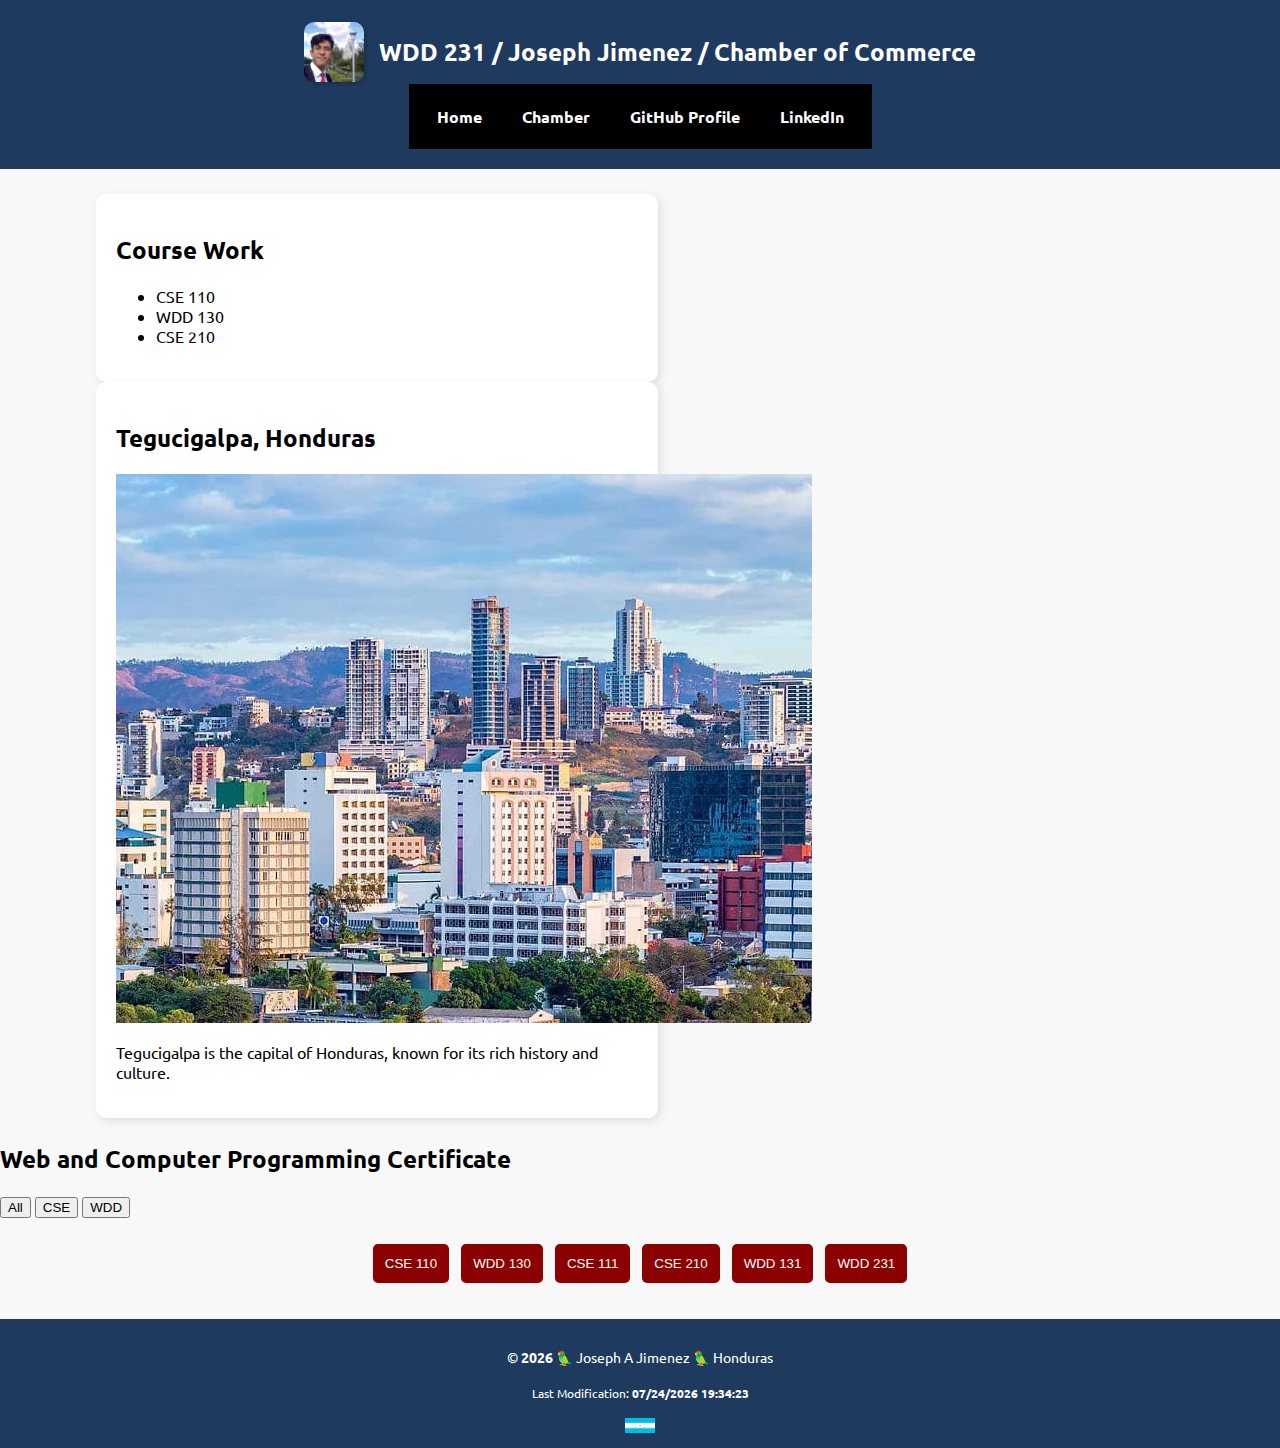
==== index.html @ 79fe442f "modified:   index.html" ====
<!DOCTYPE html>
<html lang="en">
<head>
    <meta charset="UTF-8">
    <meta name="author" content="Joseph Jimenez">
    <meta name="viewport" content="width=device-width, initial-scale=1.0">
    <meta name="description" content="Welcome to Joseph Jimenez WDD 231 course page. Explore my projects, assignments, and web developing journey as I learn and apply essential coding skills">
    <title>WDD 231 / Joseph Jimenez / Chamber of Commerce</title>

    <link rel="preconnect" href="https://fonts.googleapis.com">
    <link rel="preconnect" href="https://fonts.gstatic.com" crossorigin>
    
    <link href="https://fonts.googleapis.com/css2?family=Oswald:wght@200..700&family=Ubuntu:ital,wght@0,300;0,400;0,500;0,700;1,300;1,400;1,500;1,700&display=swap" rel="stylesheet">

    <link rel="stylesheet" href="style/base.css">

    <script src="scripts/getdates.js" defer></script>
</head>

<body>
    <header class="header">
        <div class="profile">
            <img src="images/josephjimenez.jpg" alt="Profile Picture">
            <h1>WDD 231 / Joseph Jimenez / Chamber of Commerce</h1>
        </div>
        <nav class="navbar">
            <a href="#" class="active">Home</a>
            <a href="#">Chamber</a>
            <a href="#">GitHub Profile</a>
            <a href="https://www.linkedin.com/in/joseph-abinad%C3%AD-jim%C3%A9nez-davis-5112a02a1/">LinkedIn</a>
        </nav>
    </header>
    
    <main class="container">
        <section class="box">
            <h2>Course Work</h2>
            <ul>
                <li>CSE 110</li>
                <li>WDD 130</li>
                <li>CSE 210</li>
            </ul>
        </section>
        <section class="box">
            <h2>Tegucigalpa, Honduras</h2>
            <img src="images/tegucigalpa.jpg" alt="Tegucigalpa City">
            <p>Tegucigalpa is the capital of Honduras, known for its rich history and culture.</p>
        </section>
    </main>
    
    <section class="large-box">
        <h2>Web and Computer Programming Certificate</h2>
        <div class="filter-buttons">
            <button>All</button>
            <button>CSE</button>
            <button>WDD</button>
        </div>
        <div class="course-list">
            <button class="button">CSE 110</button>
            <button class="button">WDD 130</button>
            <button class="button">CSE 111</button>
            <button class="button">CSE 210</button>
            <button class="button">WDD 131</button>
            <button class="button">WDD 231</button>
        </div>
    </section>
    
    <footer>
        <p>&copy; <span id="currentyear"></span> 🦜 Joseph A Jimenez 🦜 Honduras</p>
        <p class="last-modified">Last Modification: <span id="last-modified"></span></p>
        <img src="images/honduras.jpg" alt="Honduras Flag">
    </footer>
</body>
</html>
---- style/base.css ----
body {
    font-family: "Ubuntu", sans-serif;
    margin: 0;
    padding: 0;
    background-color: #f8f8f8;
}

.ubuntu-light {
    font-family: "Ubuntu", sans-serif;
    font-weight: 300;
    font-style: normal;
}

.ubuntu-regular {
    font-family: "Ubuntu", sans-serif;
    font-weight: 400;
    font-style: normal;
}

.ubuntu-medium {
    font-family: "Ubuntu", sans-serif;
    font-weight: 500;
    font-style: normal;
}

.ubuntu-bold {
    font-family: "Ubuntu", sans-serif;
    font-weight: 700;
    font-style: normal;
}

.ubuntu-light-italic {
    font-family: "Ubuntu", sans-serif;
    font-weight: 300;
    font-style: italic;
}

.ubuntu-regular-italic {
    font-family: "Ubuntu", sans-serif;
    font-weight: 400;
    font-style: italic;
}

.ubuntu-medium-italic {
    font-family: "Ubuntu", sans-serif;
    font-weight: 500;
    font-style: italic;
}

.ubuntu-bold-italic {
    font-family: "Ubuntu", sans-serif;
    font-weight: 700;
    font-style: italic;
}

.oswald-custom {
    font-family: "Oswald", sans-serif;
    font-weight: 400;
    font-style: normal;
}

.header {
    background-color: #1f3a5f;
    color: white;
    padding: 20px;
    display: flex;
    align-items: center;
    justify-content: center;
    flex-direction: column;
    text-align: center;
    position: relative;
}

.profile {
    display: flex;
    align-items: center;
    gap: 15px;
}

.profile img {
    width: 60px;
    height: 60px;
    border-radius: 10px;
    object-fit: cover;
    box-shadow: 2px 2px 5px rgba(0, 0, 0, 0.2);
}

.profile h1 {
    font-size: 24px;
    color: white;
}
.profile-name {
    font-size: 26px;
    font-weight: bold;
}

.navbar {
    background-color: black;
    padding: 10px;
    text-align: center;
}

.navbar a {
    color: white;
    text-decoration: none;
    padding: 12px 18px;
    display: inline-block;
    transition: color 0.3s ease-in-out;
    font-weight: bold;
}

.navbar a:hover {
    color: #ffcc00;
}

.container {
    width: 85%;
    margin: auto;
    display: flex;
    flex-wrap: wrap;
    justify-content: space-between;
    margin-top: 25px;
}

.box {
    background-color: white;
    border-radius: 10px;
    padding: 20px;
    box-shadow: 3px 3px 10px rgba(0, 0, 0, 0.1);
    width: 48%;
    transition: transform 0.2s ease-in-out;
}

.box:hover {
    transform: translateY(-5px);
}

.large-box {
    width: 100%;
    margin-top: 25px;
}

.course-list, .certificates {
    display: flex;
    flex-wrap: wrap;
    justify-content: center;
    margin-top: 20px;
}

.button-container {
    display: flex;
    justify-content: center;
    flex-wrap: wrap;
    padding: 15px;
    background: #fff;
    border-radius: 10px;
    box-shadow: 2px 2px 10px rgba(0, 0, 0, 0.1);
    margin-top: 20px;
}

.button {
    background-color: #8b0000;
    color: white;
    padding: 12px;
    border: none;
    border-radius: 5px;
    margin: 6px;
    cursor: pointer;
    transition: background-color 0.3s ease-in-out, transform 0.2s ease-in-out;
}

.button:hover {
    background-color: #a0522d;
    transform: scale(1.05);
}

.flag {
    width: 50px;
    height: auto;
    border-radius: 5px;
    display: block;
    margin: 10px auto;
}

footer {
    display: flex;
    flex-direction: column;
    align-items: center;
    text-align: center;
    padding: 15px;
    background-color: #1E3A5F;
    color: white;
    font-size: 14px;
    margin-top: 30px;
}

footer span {
    font-weight: bold;
    white-space: nowrap;
}

footer .last-modified {
    margin-top: 5px;
    font-size: 12px;
}

footer img {
    width: 30px;
    height: auto;
    margin-top: 5px;
}

@media (max-width: 768px) {
    .container {
        flex-direction: column;
        width: 95%;
    }

    .box {
        width: 100%;
    }

    .navbar a {
        padding: 8px 12px;
    }

    .profile-img {
        width: 60px;
        height: 60px;
        left: 10px;
    }

    .profile-name {
        font-size: 22px;
    }
}
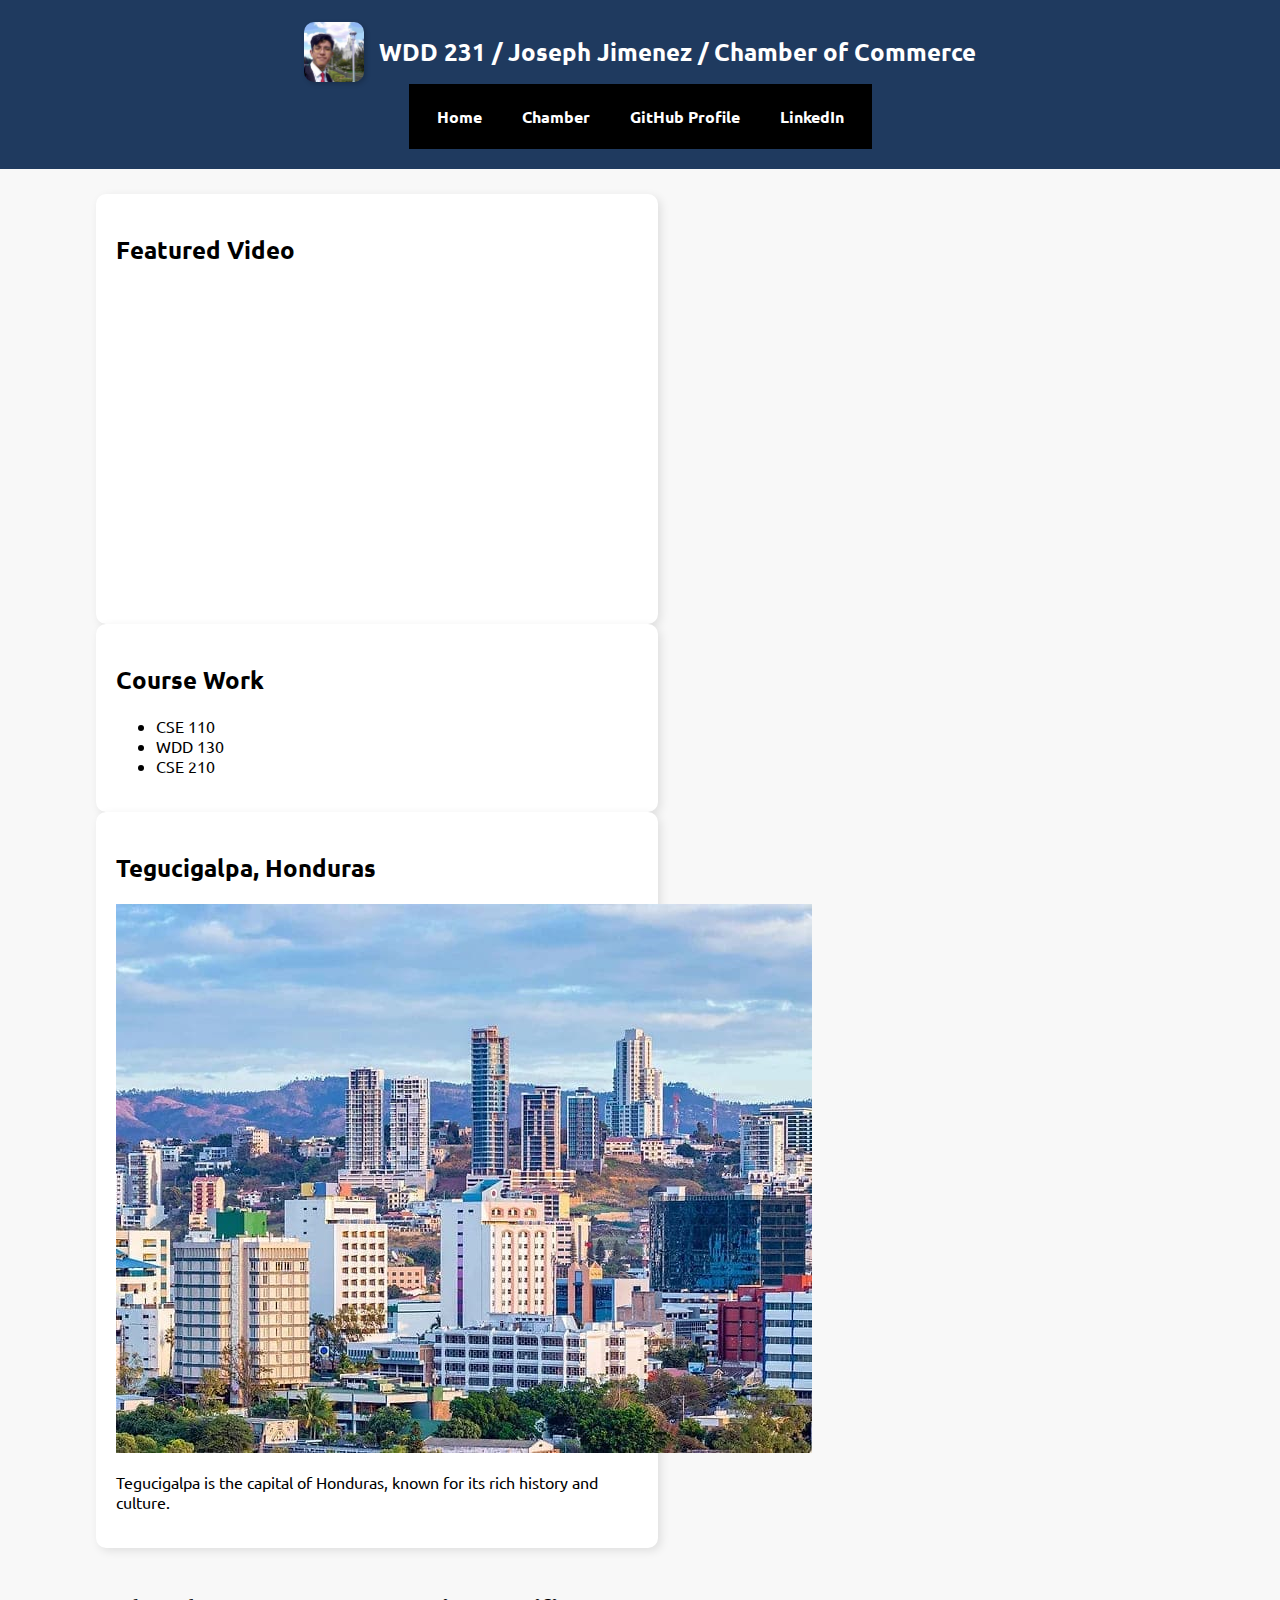
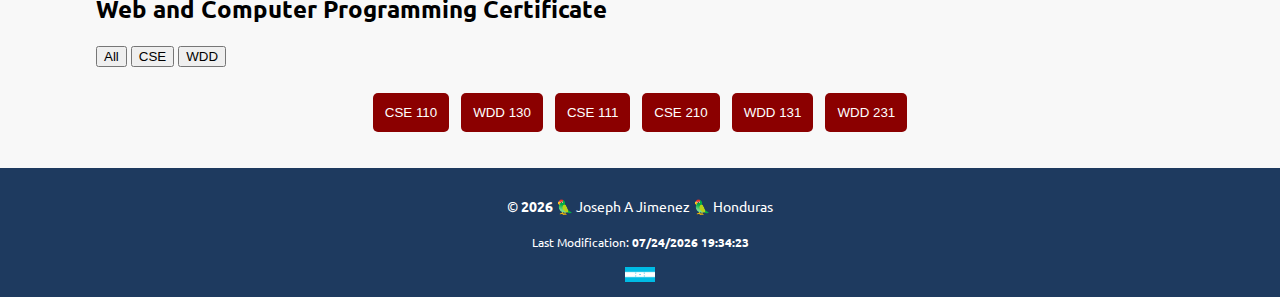
==== commit baf1a65a: "modified:   index.html" ====
--- a/index.html
+++ b/index.html
@@ -7,6 +7,15 @@
     <meta name="description" content="Welcome to Joseph Jimenez WDD 231 course page. Explore my projects, assignments, and web developing journey as I learn and apply essential coding skills">
     <title>WDD 231 / Joseph Jimenez / Chamber of Commerce</title>
 
+    <meta property="og:title" content="WDD 231 / Joseph Jimenez / Chamber of Commerce">
+    <meta property="og:type" content="website">
+    <meta property="og:url" content="https://abinadi2007.github.io/wdd231/">
+    <meta property="og:description" content="Welcome to Joseph Jimenez WDD 231 course page. Explore my projects, assignments, and web developing journey as I learn and apply essential coding skills.">
+    <meta property="og:locale" content="en_US">
+
+    <link rel="canonical" href="https://abinadi2007.github.io/wdd231/">
+
+    <link rel="icon" href="favicon.ico">
     <link rel="preconnect" href="https://fonts.googleapis.com">
     <link rel="preconnect" href="https://fonts.gstatic.com" crossorigin>
     
@@ -33,6 +42,14 @@
     
     <main class="container">
         <section class="box">
+            <h2>Featured Video</h2>
+            <iframe width="560" height="315" src="https://www.youtube.com/embed/RMS5YI9J9FE" 
+                title="Summer Girl - Claire and Kristell (Official Lyric Video)" 
+                frameborder="0" allowfullscreen>
+            </iframe>
+        </section>
+        
+        <section class="box">
             <h2>Course Work</h2>
             <ul>
                 <li>CSE 110</li>
@@ -45,24 +62,24 @@
             <img src="images/tegucigalpa.jpg" alt="Tegucigalpa City">
             <p>Tegucigalpa is the capital of Honduras, known for its rich history and culture.</p>
         </section>
+
+        <section class="large-box">
+            <h2>Web and Computer Programming Certificate</h2>
+            <div class="filter-buttons">
+                <button>All</button>
+                <button>CSE</button>
+                <button>WDD</button>
+            </div>
+            <div class="course-list">
+                <button class="button">CSE 110</button>
+                <button class="button">WDD 130</button>
+                <button class="button">CSE 111</button>
+                <button class="button">CSE 210</button>
+                <button class="button">WDD 131</button>
+                <button class="button">WDD 231</button>
+            </div>
+        </section>
     </main>
-    
-    <section class="large-box">
-        <h2>Web and Computer Programming Certificate</h2>
-        <div class="filter-buttons">
-            <button>All</button>
-            <button>CSE</button>
-            <button>WDD</button>
-        </div>
-        <div class="course-list">
-            <button class="button">CSE 110</button>
-            <button class="button">WDD 130</button>
-            <button class="button">CSE 111</button>
-            <button class="button">CSE 210</button>
-            <button class="button">WDD 131</button>
-            <button class="button">WDD 231</button>
-        </div>
-    </section>
     
     <footer>
         <p>&copy; <span id="currentyear"></span> 🦜 Joseph A Jimenez 🦜 Honduras</p>
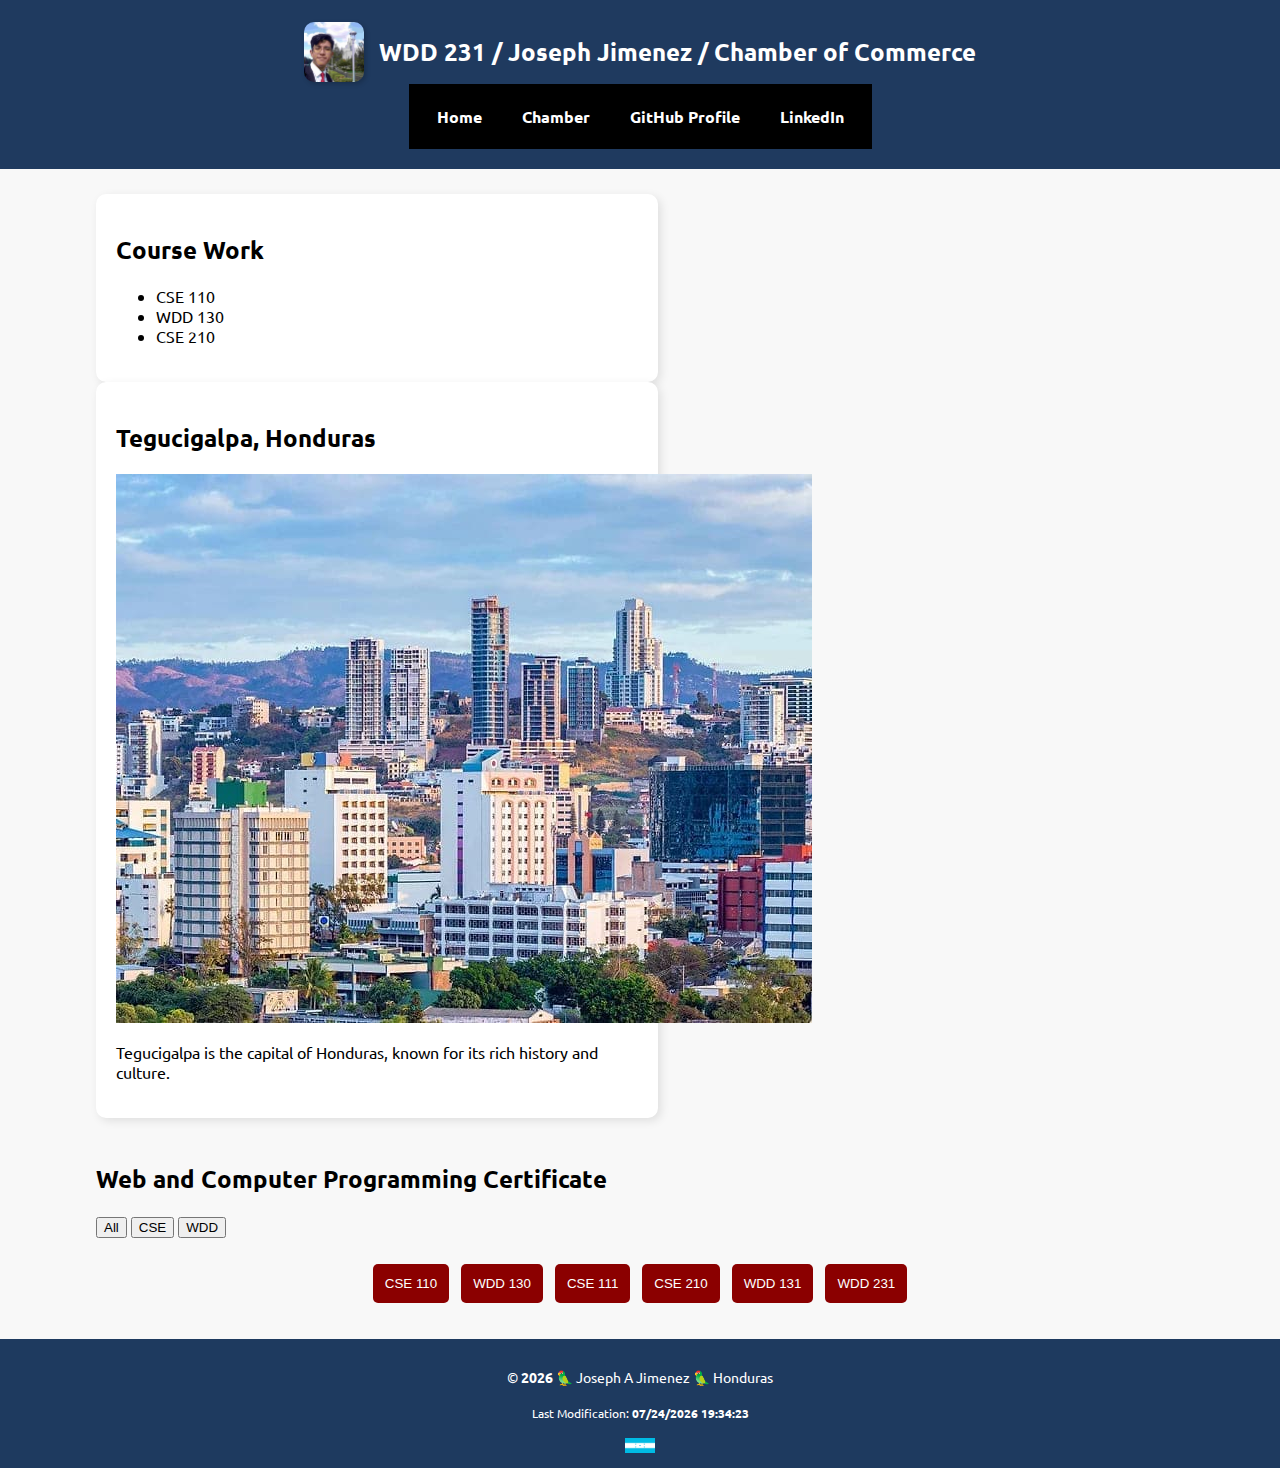
==== commit dddd3d68: "modified:   index.html" ====
--- a/index.html
+++ b/index.html
@@ -31,6 +31,11 @@
         <div class="profile">
             <img src="images/josephjimenez.jpg" alt="Profile Picture">
             <h1>WDD 231 / Joseph Jimenez / Chamber of Commerce</h1>
+            <button id="menu-toggle" class="menu-btn">
+                <span class="bar"></span>
+                <span class="bar"></span>
+                <span class="bar"></span>
+            </button>
         </div>
         <nav class="navbar">
             <a href="#" class="active">Home</a>
@@ -40,15 +45,7 @@
         </nav>
     </header>
     
-    <main class="container">
-        <section class="box">
-            <h2>Featured Video</h2>
-            <iframe width="560" height="315" src="https://www.youtube.com/embed/RMS5YI9J9FE" 
-                title="Summer Girl - Claire and Kristell (Official Lyric Video)" 
-                frameborder="0" allowfullscreen>
-            </iframe>
-        </section>
-        
+    <main class="container"> 
         <section class="box">
             <h2>Course Work</h2>
             <ul>
--- a/style/base.css
+++ b/style/base.css
@@ -89,9 +89,94 @@
     font-size: 24px;
     color: white;
 }
+
 .profile-name {
     font-size: 26px;
     font-weight: bold;
+}
+
+.menu-btn {
+    background: none;
+    border: none;
+    cursor: pointer;
+    display: none;
+    flex-direction: column;
+    gap: 5px;
+    position: absolute;
+    right: 20px;
+    top: 20px;
+    z-index: 10;
+}
+
+.menu-btn .bar {
+    width: 30px;
+    height: 4px;
+    background-color: white;
+    transition: 0.3s ease-in-out;
+}
+
+.nav-links {
+    display: flex;
+    list-style: none;
+    padding: 0;
+    gap: 20px;
+}
+
+.nav-links li {
+    display: inline-block;
+}
+
+.nav-links a {
+    color: white;
+    text-decoration: none;
+    font-weight: bold;
+    padding: 12px 18px;
+    display: block;
+    transition: color 0.3s ease-in-out;
+}
+
+.nav-links a:hover {
+    color: #ffcc00;
+}
+
+@media (max-width: 768px) {
+    .menu-btn {
+        display: flex;
+    }
+
+    .navbar {
+        position: absolute;
+        top: 80px;
+        left: 0;
+        width: 100%;
+        background-color: black;
+        text-align: center;
+        transform: translateY(-100%);
+        transition: transform 0.3s ease-in-out;
+    }
+
+    .navbar.open {
+        transform: translateY(0);
+    }
+
+    .nav-links {
+        display: flex;
+        flex-direction: column;
+        gap: 15px;
+        padding: 20px 0;
+    }
+
+    .menu-btn.open .bar:nth-child(1) {
+        transform: rotate(45deg) translate(5px, 5px);
+    }
+
+    .menu-btn.open .bar:nth-child(2) {
+        opacity: 0;
+    }
+
+    .menu-btn.open .bar:nth-child(3) {
+        transform: rotate(-45deg) translate(5px, -5px);
+    }
 }
 
 .navbar {
@@ -233,4 +318,4 @@
     .profile-name {
         font-size: 22px;
     }
-}+}
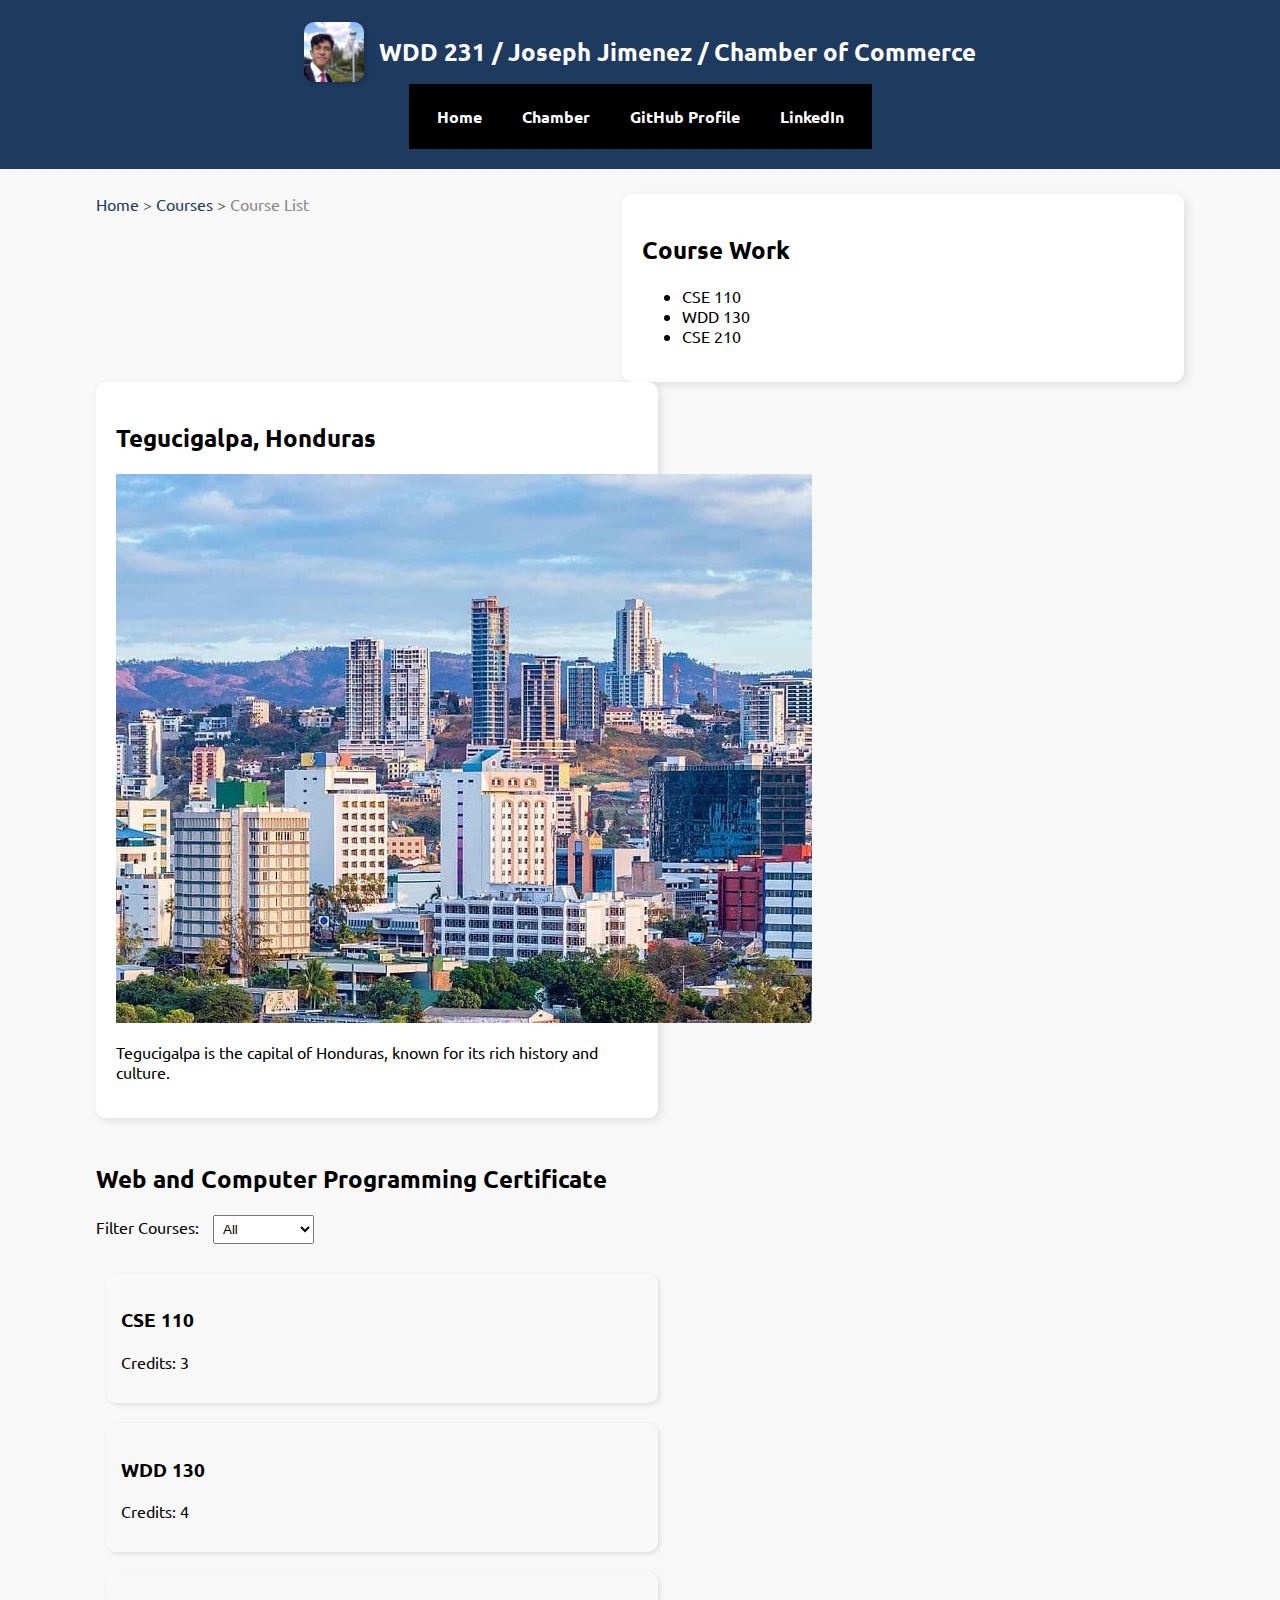
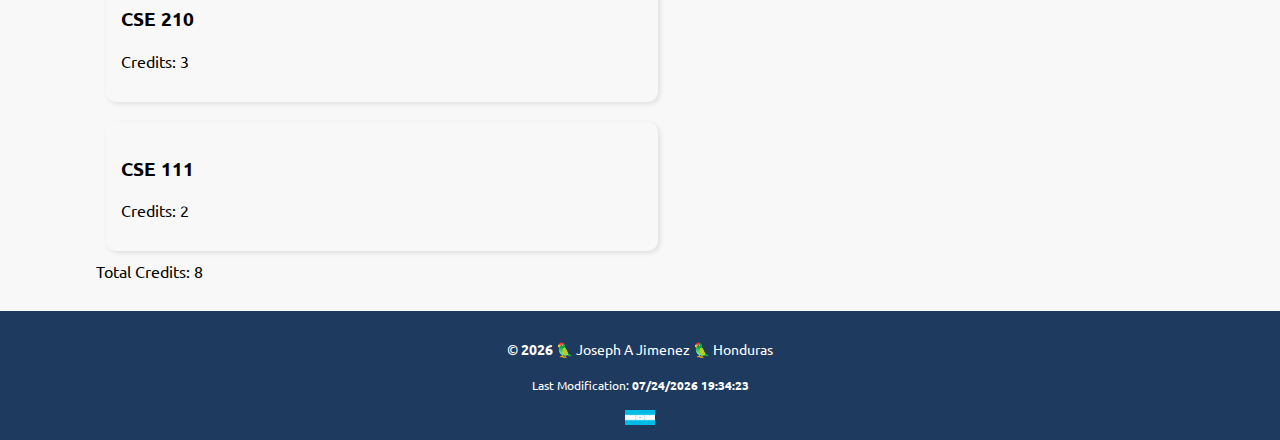
==== commit f9b8a40b: "modified:   index.html 	modified:   scripts/getdates.js 	modified:   style/base.css" ====
--- a/index.html
+++ b/index.html
@@ -46,8 +46,14 @@
     </header>
     
     <main class="container"> 
+        <nav class="breadcrumb">
+            <a href="#">Home</a> > 
+            <a href="#">Courses</a> > 
+            <span>Course List</span>
+        </nav>
+
         <section class="box">
-            <h2>Course Work</h2>
+            <h2>Course Work</h2>     
             <ul>
                 <li>CSE 110</li>
                 <li>WDD 130</li>
@@ -62,18 +68,37 @@
 
         <section class="large-box">
             <h2>Web and Computer Programming Certificate</h2>
-            <div class="filter-buttons">
-                <button>All</button>
-                <button>CSE</button>
-                <button>WDD</button>
+
+            <div class="filters">
+                <label for="course-filter">Filter Courses:</label>
+                <select id="course-filter" onchange="filterCourses()">
+                    <option value="all">All</option>
+                    <option value="completed">Completed</option>
+                    <option value="in-progress">In Progress</option>
+                </select>
             </div>
-            <div class="course-list">
-                <button class="button">CSE 110</button>
-                <button class="button">WDD 130</button>
-                <button class="button">CSE 111</button>
-                <button class="button">CSE 210</button>
-                <button class="button">WDD 131</button>
-                <button class="button">WDD 231</button>
+
+            <div class="course-list" id="course-list">
+                <div class="course-item" data-status="completed">
+                    <h3>CSE 110</h3>
+                    <p>Credits: 3</p>
+                </div>
+                <div class="course-item" data-status="in-progress">
+                    <h3>WDD 130</h3>
+                    <p>Credits: 4</p>
+                </div>
+                <div class="course-item" data-status="completed">
+                    <h3>CSE 210</h3>
+                    <p>Credits: 3</p>
+                </div>
+                <div class="course-item" data-status="completed">
+                    <h3>CSE 111</h3>
+                    <p>Credits: 2</p>
+                </div>
+            </div>
+
+            <div id="total-credits">
+                Total Credits: 0
             </div>
         </section>
     </main>
@@ -84,4 +109,4 @@
         <img src="images/honduras.jpg" alt="Honduras Flag">
     </footer>
 </body>
-</html>
+</html>--- a/style/base.css
+++ b/style/base.css
@@ -93,6 +93,24 @@
 .profile-name {
     font-size: 26px;
     font-weight: bold;
+}
+
+.breadcrumb {
+    font-size: 16px;
+    color: #555;
+}
+
+.breadcrumb a {
+    text-decoration: none;
+    color: #1f3a5f;
+}
+
+.breadcrumb span {
+    color: #888;
+}
+
+.breadcrumb a:hover {
+    text-decoration: underline;
 }
 
 .menu-btn {
@@ -225,11 +243,31 @@
     margin-top: 25px;
 }
 
-.course-list, .certificates {
+.filters {
+    margin-bottom: 20px;
+}
+
+.filters label {
+    font-size: 16px;
+    margin-right: 10px;
+}
+
+.filters select {
+    padding: 5px;
+}
+
+.course-list {
     display: flex;
     flex-wrap: wrap;
-    justify-content: center;
-    margin-top: 20px;
+}
+
+.course-item {
+    width: 48%;
+    margin: 10px;
+    background-color: #f8f8f8;
+    padding: 15px;
+    border-radius: 10px;
+    box-shadow: 2px 2px 5px rgba(0, 0, 0, 0.1);
 }
 
 .button-container {
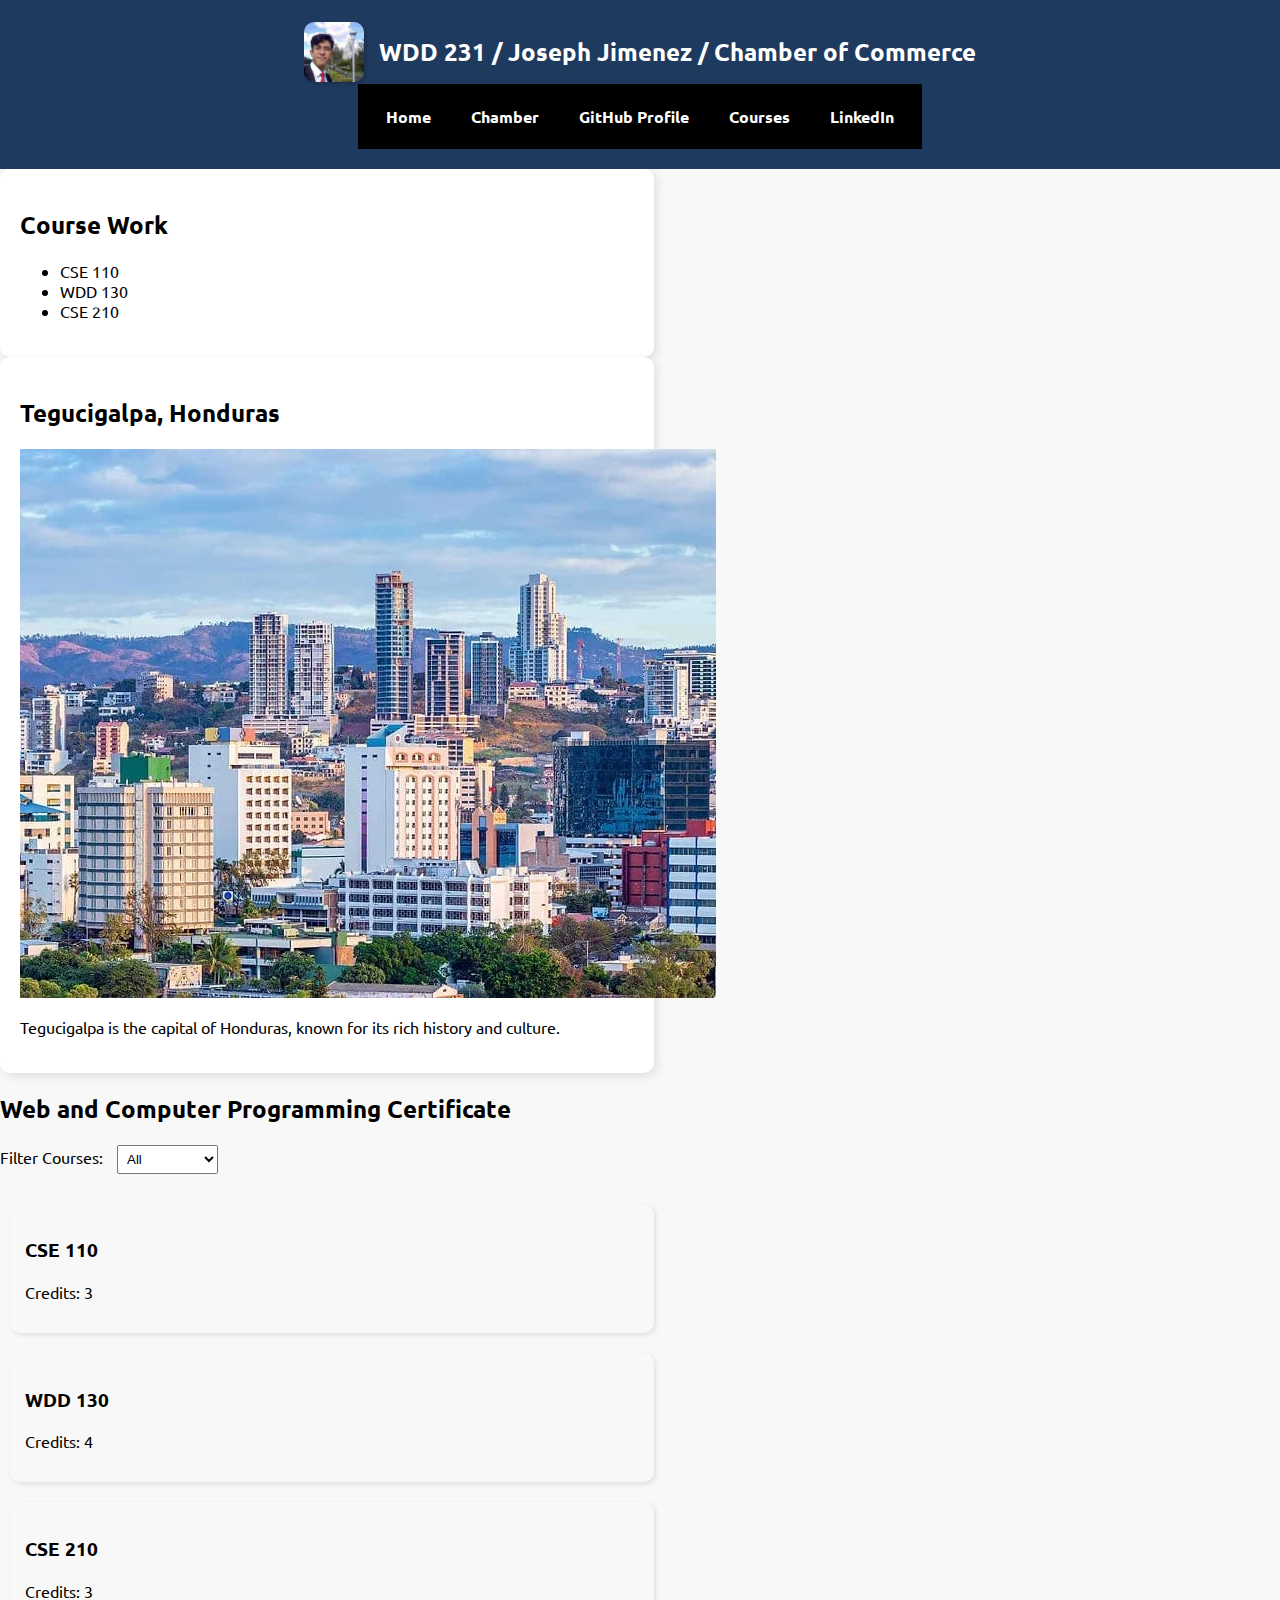
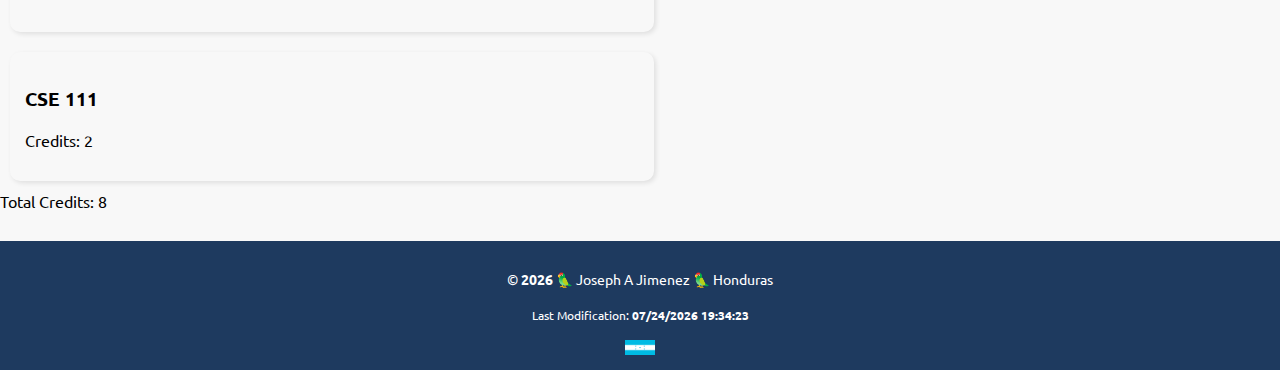
==== commit af5a7e8f: "modified:   index.html" ====
--- a/index.html
+++ b/index.html
@@ -39,18 +39,12 @@
         </div>
         <nav class="navbar">
             <a href="#" class="active">Home</a>
-            <a href="#">Chamber</a>
+            <a href="#chamber/directory.html">Chamber</a>
             <a href="#">GitHub Profile</a>
+            <a href="#courses">Courses</a>
             <a href="https://www.linkedin.com/in/joseph-abinad%C3%AD-jim%C3%A9nez-davis-5112a02a1/">LinkedIn</a>
         </nav>
     </header>
-    
-    <main class="container"> 
-        <nav class="breadcrumb">
-            <a href="#">Home</a> > 
-            <a href="#">Courses</a> > 
-            <span>Course List</span>
-        </nav>
 
         <section class="box">
             <h2>Course Work</h2>     
@@ -66,7 +60,7 @@
             <p>Tegucigalpa is the capital of Honduras, known for its rich history and culture.</p>
         </section>
 
-        <section class="large-box">
+        <section id="courses">
             <h2>Web and Computer Programming Certificate</h2>
 
             <div class="filters">
